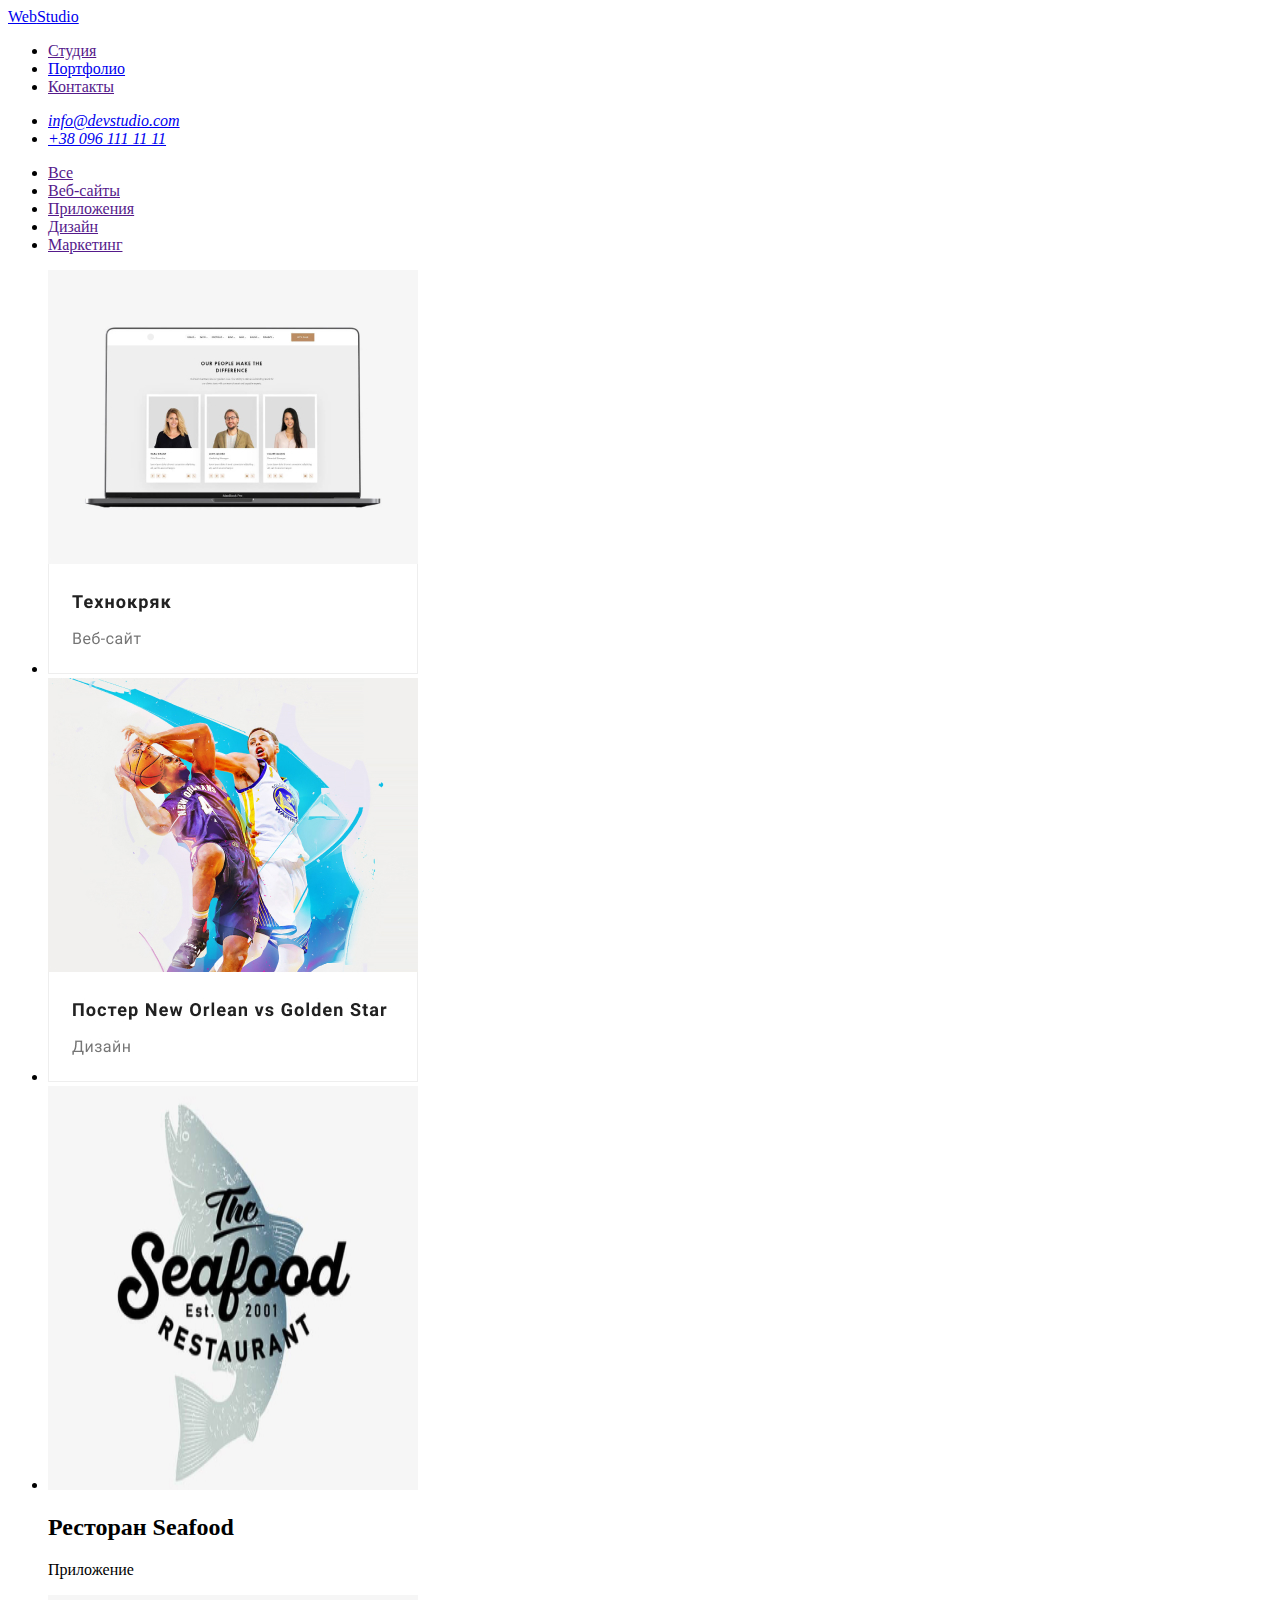
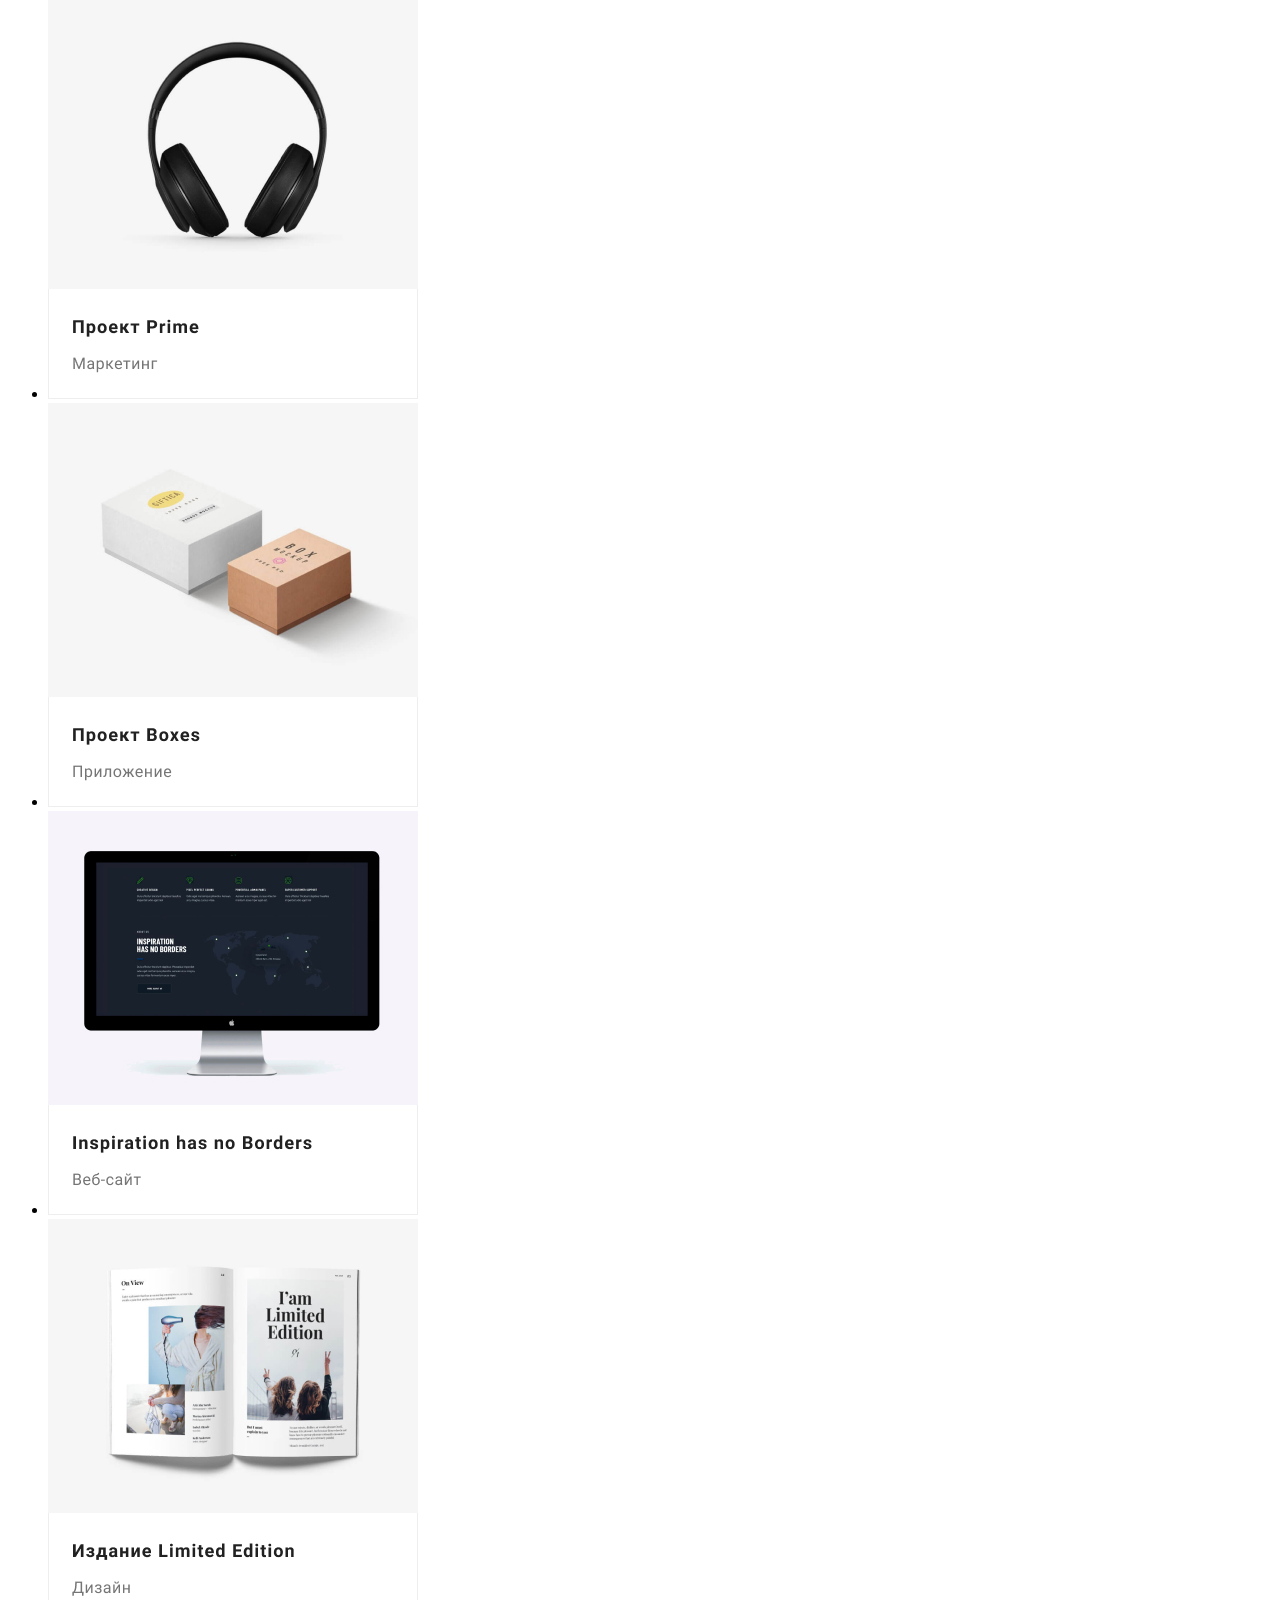
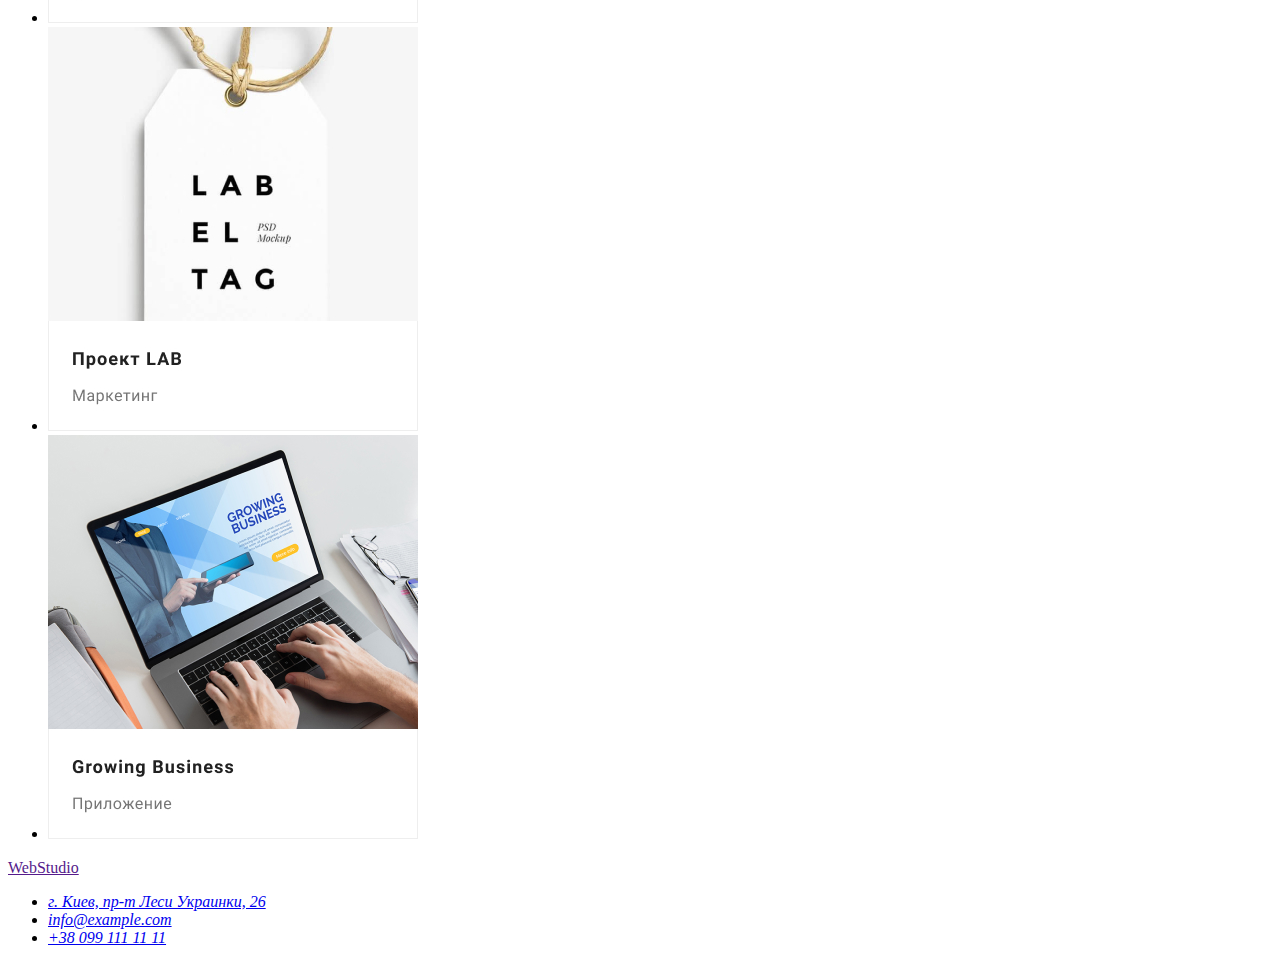
==== portfolio.html @ 6bf0b248 "pазмечает html" ====
<!DOCTYPE html>
<html lang="ru">
  <head>
    <meta charset="UTF-8" />
    <meta name="viewport" content="width=device-width, initial-scale=1.0" />
    <title>Portfolio</title>
  </head>
  <body>
    <!--HEADER-->
    <header>
      <nav>
        <a href="./index.html" lang="en"><span>Web</span>Studio</a>
        <ul>
          <li>
            <a href="">Студия</a>
          </li>
          <li><a href="./portfolio.html">Портфолио</a></li>
          <li>
            <a href="">Контакты</a>
          </li>
        </ul>
      </nav>
      <address>
        <ul>
          <li>
            <a href="mailto:info@devstudio.com">info@devstudio.com</a>
          </li>
          <li>
            <a href="tel:+380961111111">+38 096 111 11 11</a>
          </li>
        </ul>
      </address>
    </header>
    <!--NAVIGATION OUR OFFERS-->
    <section>
      <nav>
        <ul>
          <li><a href="">Все</a></li>
          <li><a href="">Веб-сайты</a></li>
          <li><a href="">Приложения</a></li>
          <li><a href="">Дизайн</a></li>
          <li><a href="">Маркетинг</a></li>
        </ul>
      </nav>
    </section>
    <!--HERO-->
    <main>
      <h1 hidden>То, что мы предлагаем</h1>
      <ul>
        <li>
          <img src="./images/project1.jpg" alt="Веб-сайт 'Технокряк'" width="370" height="404" />
        </li>
        <li>
          <img src="./images/project2.jpg" alt="Постер Нового Орелана" width="370" height="404" />
        </li>
        <li>
          <img src="./images/project3.jpg" alt="Приложение ресторана" width="370" height="404" />
          <h2>Ресторан Seafood</h2>
          <p>Приложение</p>
        </li>
        <li>
          <img src="./images/project4.jpg" alt="Проект маркетинга" width="370" height="404" />
        </li>
        <li>
          <img src="./images/project5.jpg" alt="Приложения проекта" width="370" height="404" />
        </li>
        <li>
          <img src="./images/project6.jpg" alt="Веб-сайт" width="370" height="404" />
        </li>
        <li>
          <img src="./images/project7.jpg" alt="Дизайн издания" width="370" height="404" />
        </li>
        <li>
          <img src="./images/project8.jpg" alt="Проект маркетинга" width="370" height="404" />
        </li>
        <li>
          <img src="./images/project9.jpg" alt="Приложение для бизнеса" width="" height="" />
        </li>
      </ul>
    </main>
    <!--Footer-->
    <footer>
      <a href="" lang="en">WebStudio</a>
      <address>
        <ul>
          <li>
            <a href="https://goo.gl/maps/AMjvVCBeMiwhVF9F8" target="_blank"
              >г. Киев, пр-т Леси Украинки, 26</a
            >
          </li>
          <li><a href="mailto:info@example.com">info@example.com</a></li>
          <li><a href="tel:+380991111111">+38 099 111 11 11</a></li>
        </ul>
      </address>
    </footer>
  </body>
</html>
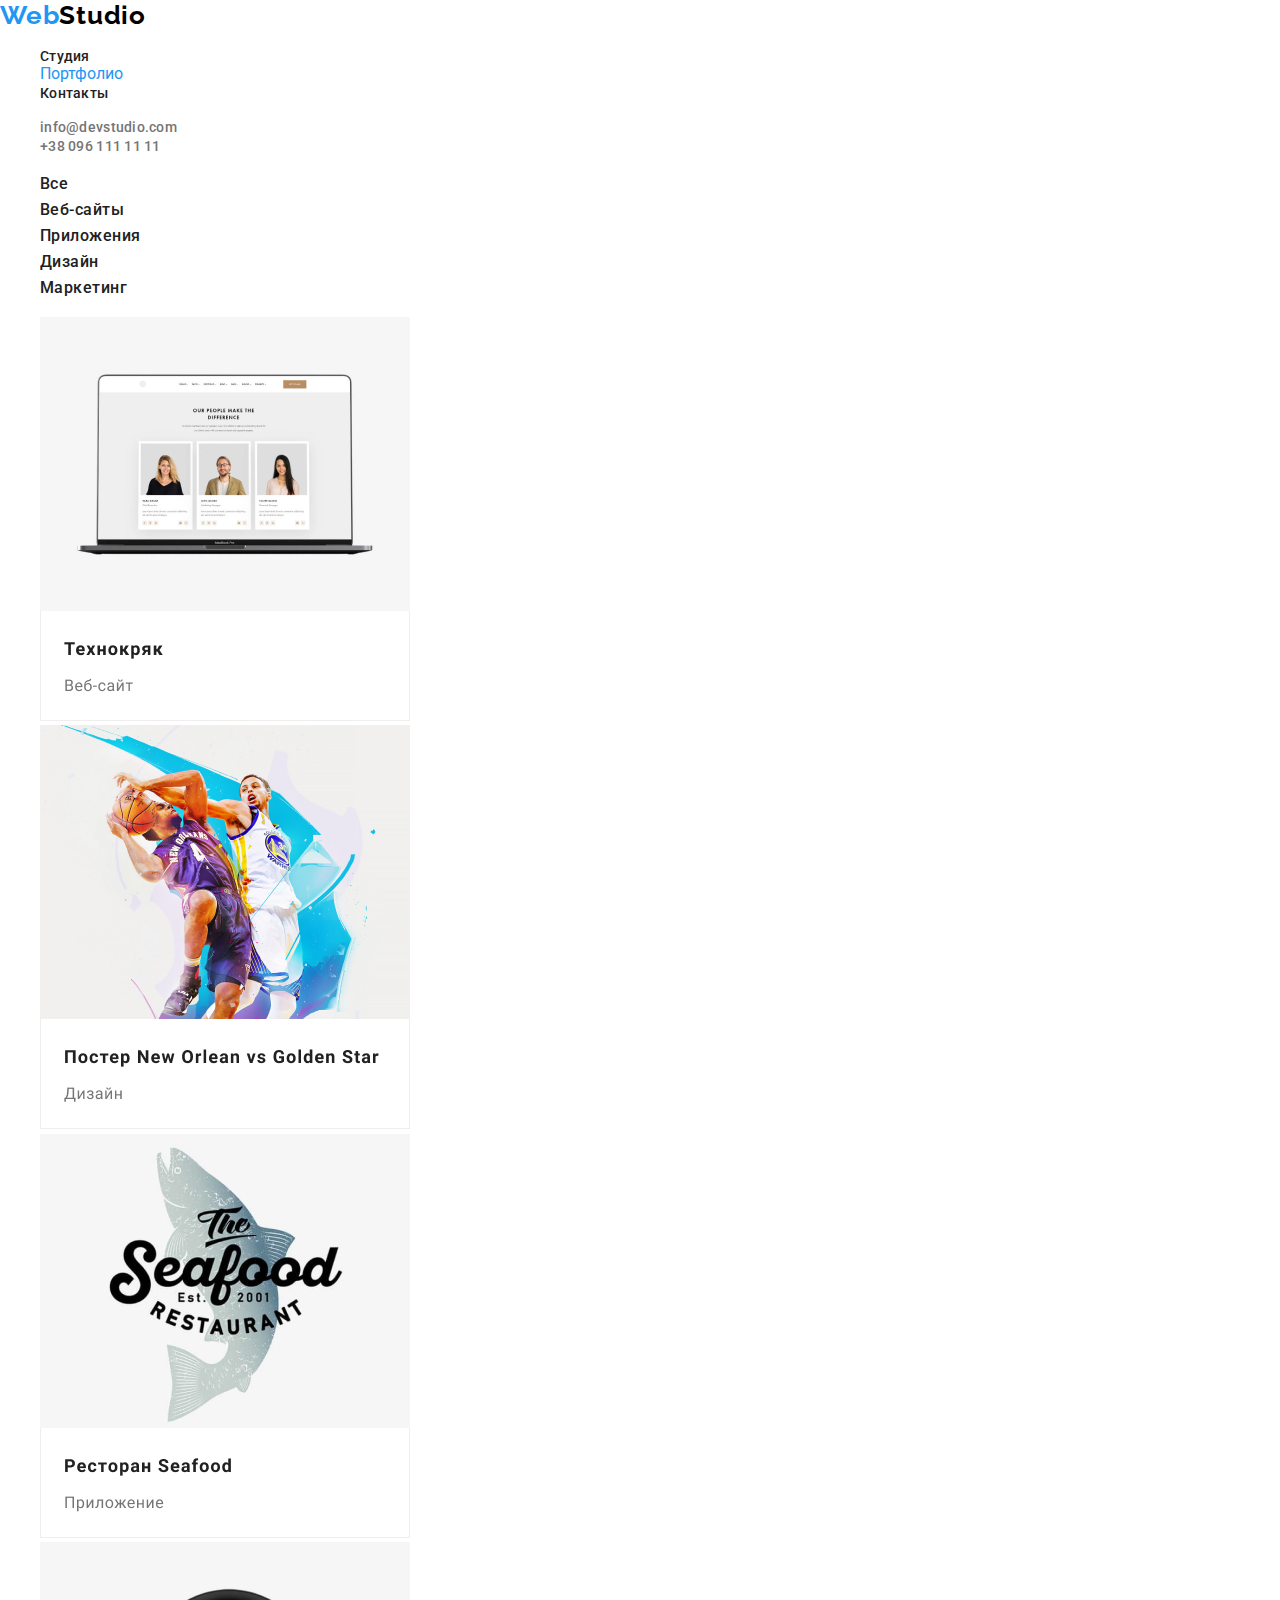
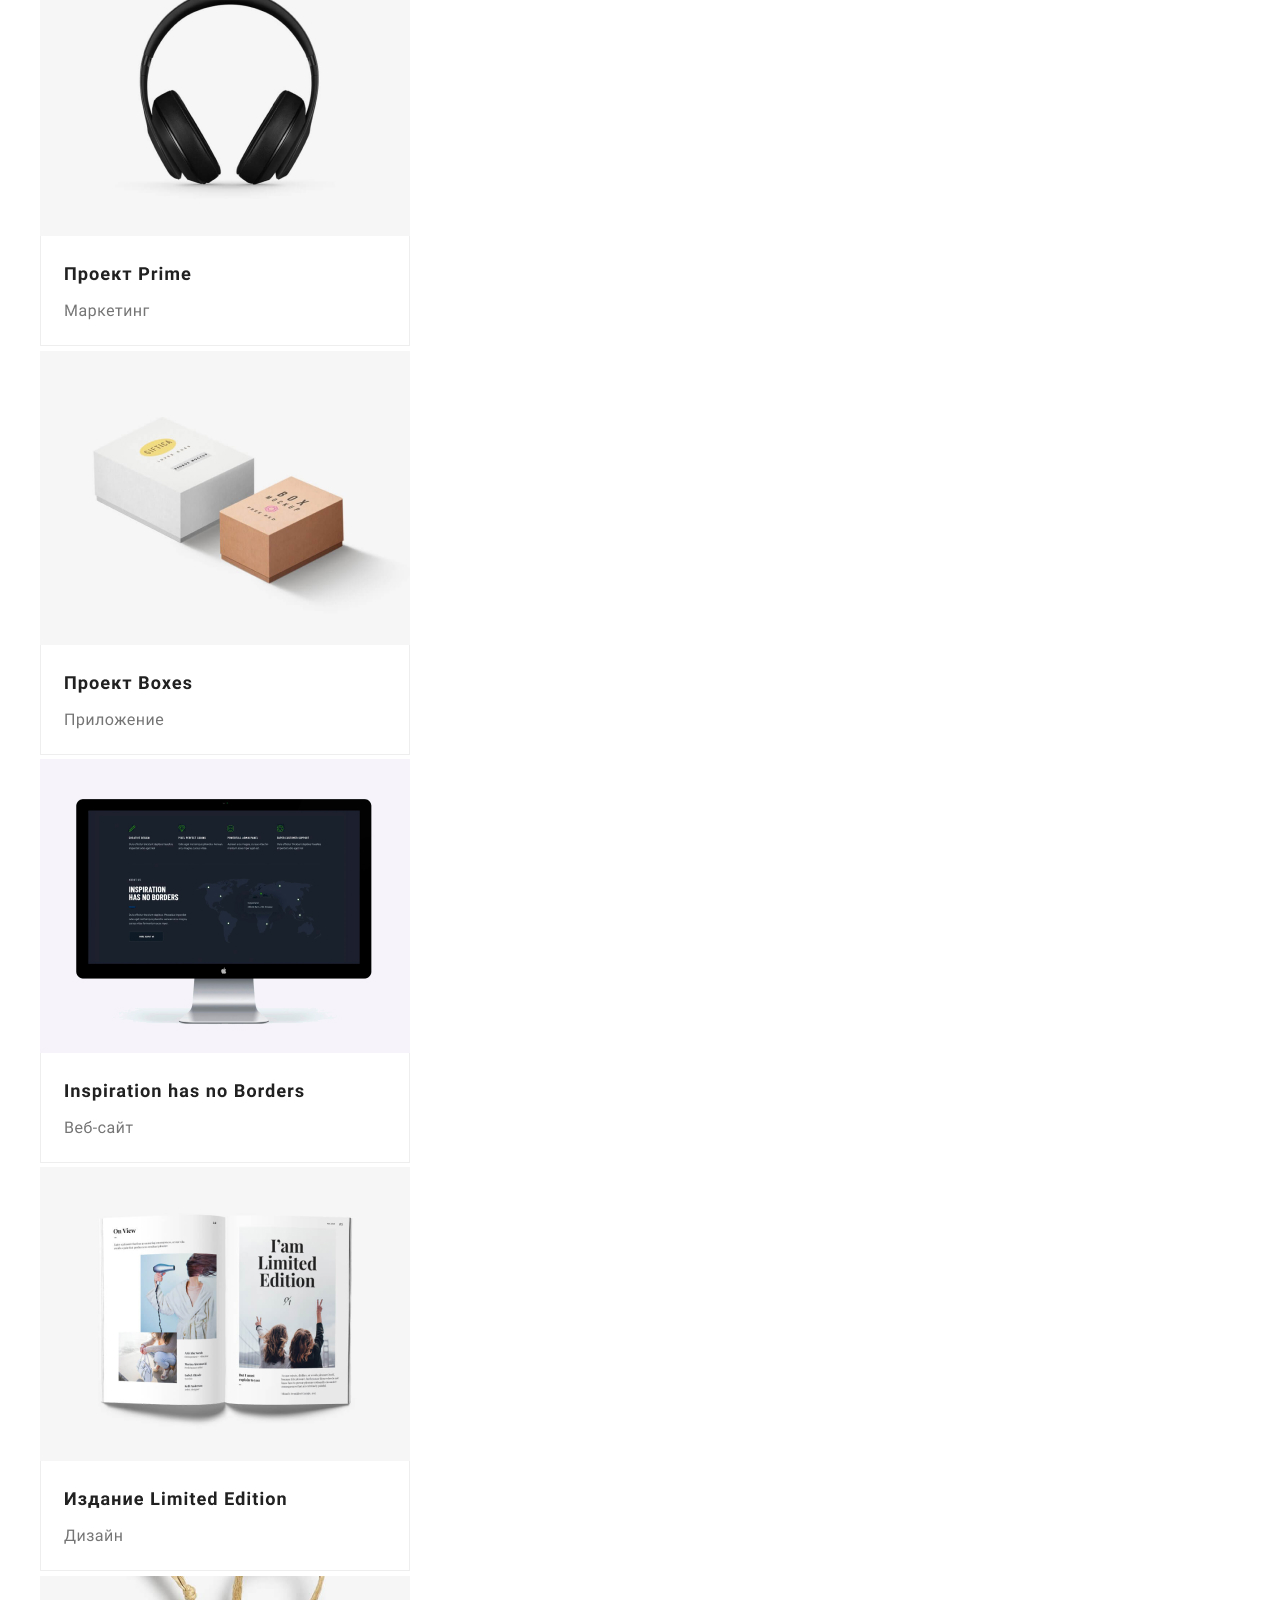
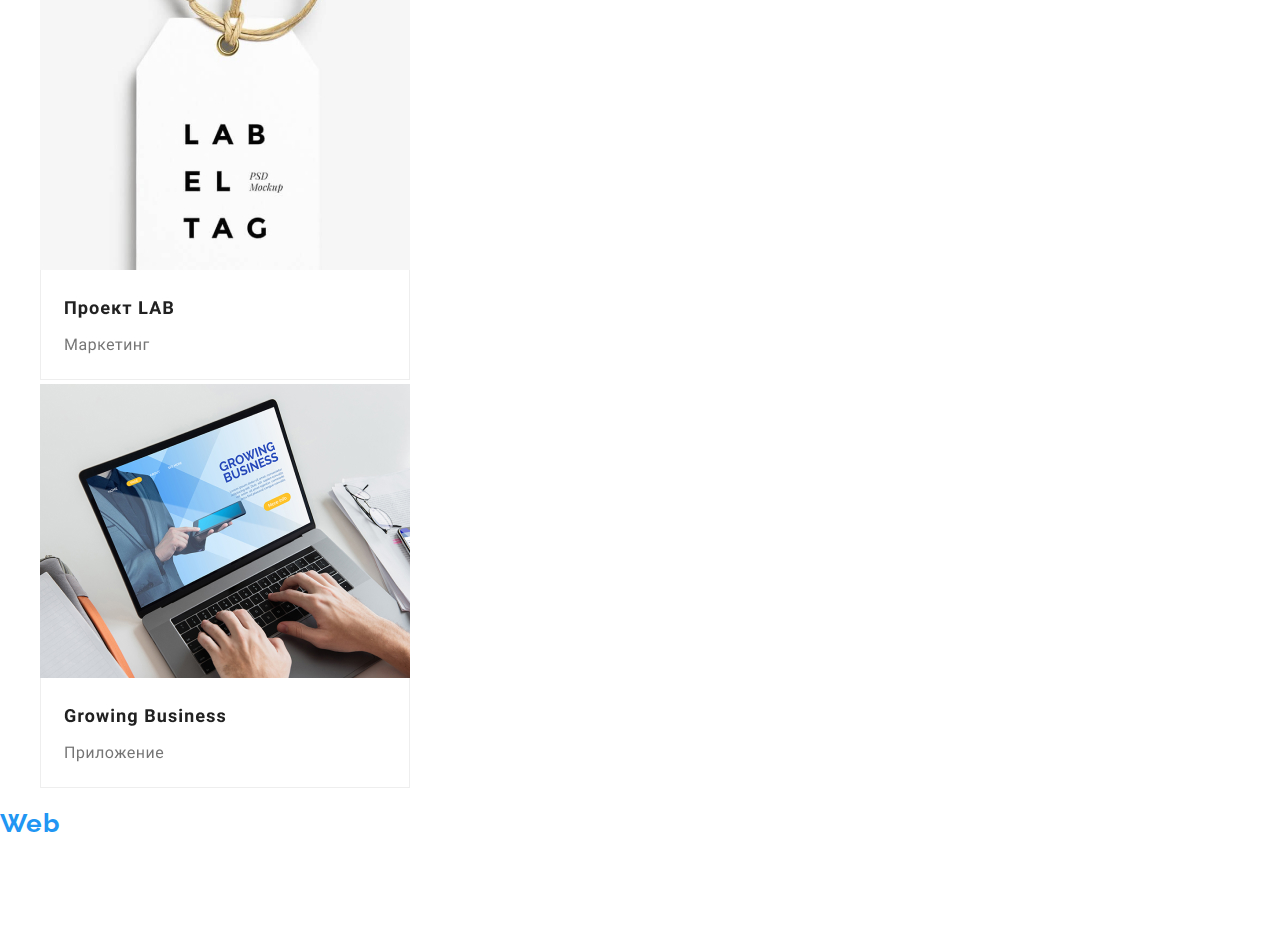
==== commit d5fb26c2: "стилизирует документ с помощью css" ====
--- a/portfolio.html
+++ b/portfolio.html
@@ -4,92 +4,170 @@
     <meta charset="UTF-8" />
     <meta name="viewport" content="width=device-width, initial-scale=1.0" />
     <title>Portfolio</title>
+    <link
+      rel="stylesheet"
+      href="https://cdnjs.cloudflare.com/ajax/libs/modern-normalize/1.0.0/modern-normalize.css"
+    />
+    <link
+      href="https://fonts.googleapis.com/css2?family=Raleway:wght@700&family=Roboto:wght@400;500;700&display=swap"
+      rel="stylesheet"
+    />
+    <link rel="stylesheet" href="./css/styles.css" />
   </head>
   <body>
     <!--HEADER-->
-    <header>
-      <nav>
-        <a href="./index.html" lang="en"><span>Web</span>Studio</a>
-        <ul>
-          <li>
-            <a href="">Студия</a>
+    <header class="header">
+      <nav class="navigation">
+        <a class="logo link logo-color-light-theme" href="./index.html" lang="en">
+          <span class="logo-color">Web</span>Studio</a
+        >
+        <ul class="navigation-list list">
+          <li class="navigation-list-item">
+            <a class="navigation-list-link link" href="">Студия</a>
           </li>
-          <li><a href="./portfolio.html">Портфолио</a></li>
-          <li>
-            <a href="">Контакты</a>
+          <li class="navigation-list-item">
+            <a class="navigation-list-link-portfolio link" href="./portfolio.html">Портфолио</a>
+          </li>
+          <li class="navigation-list-item">
+            <a class="navigation-list-link link" href="">Контакты</a>
           </li>
         </ul>
       </nav>
-      <address>
-        <ul>
-          <li>
-            <a href="mailto:info@devstudio.com">info@devstudio.com</a>
+      <address class="address">
+        <ul class="address-list list">
+          <li class="address-list-item">
+            <a class="address-list-link link" href="mailto:info@devstudio.com"
+              >info@devstudio.com</a
+            >
           </li>
-          <li>
-            <a href="tel:+380961111111">+38 096 111 11 11</a>
+          <li class="address-link-item">
+            <a class="address-list-link link" href="tel:+380961111111">+38 096 111 11 11</a>
           </li>
         </ul>
       </address>
     </header>
-    <!--NAVIGATION OUR OFFERS-->
-    <section>
-      <nav>
-        <ul>
-          <li><a href="">Все</a></li>
-          <li><a href="">Веб-сайты</a></li>
-          <li><a href="">Приложения</a></li>
-          <li><a href="">Дизайн</a></li>
-          <li><a href="">Маркетинг</a></li>
-        </ul>
-      </nav>
-    </section>
-    <!--HERO-->
-    <main>
+    <!--Portfolio-->
+    <main cclass="portfolio">
+      <section class="tabs">
+        <nav class="tabs-nav">
+          <ul class="tabs-list list">
+            <li class="tabs-list-item"><a class="tabs-list-link link" href="">Все</a></li>
+            <li class="tabs-list-item"><a class="tabs-list-link link" href="">Веб-сайты</a></li>
+            <li class="tabs-list-item"><a class="tabs-list-link link" href="">Приложения</a></li>
+            <li class="tabs-list-item"><a class="tabs-list-link link" href="">Дизайн</a></li>
+            <li class="tabs-list-item"><a class="tabs-list-link link" href="">Маркетинг</a></li>
+          </ul>
+        </nav>
+      </section>
       <h1 hidden>То, что мы предлагаем</h1>
-      <ul>
-        <li>
-          <img src="./images/project1.jpg" alt="Веб-сайт 'Технокряк'" width="370" height="404" />
+      <ul class="our-works list">
+        <li class="our-works-item">
+          <img
+            class="our-work-img"
+            src="./images/project1.jpg"
+            alt="Веб-сайт 'Технокряк'"
+            width="370"
+            height="404"
+          />
         </li>
-        <li>
-          <img src="./images/project2.jpg" alt="Постер Нового Орелана" width="370" height="404" />
+        <li class="our=works-item">
+          <img
+            class="our-works-img"
+            src="./images/project2.jpg"
+            alt="Постер Нового Орелана"
+            width="370"
+            height="404"
+          />
         </li>
-        <li>
-          <img src="./images/project3.jpg" alt="Приложение ресторана" width="370" height="404" />
-          <h2>Ресторан Seafood</h2>
-          <p>Приложение</p>
+        <li class="our-works-item">
+          <img
+            class="our-works-img"
+            src="./images/project3.jpg"
+            alt="Приложение ресторана"
+            width="370"
+            height="404"
+          />
         </li>
-        <li>
-          <img src="./images/project4.jpg" alt="Проект маркетинга" width="370" height="404" />
+        <li class="our=works-item">
+          <img
+            class="our-works-img"
+            src="./images/project4.jpg"
+            alt="Проект маркетинга"
+            width="370"
+            height="404"
+          />
         </li>
-        <li>
-          <img src="./images/project5.jpg" alt="Приложения проекта" width="370" height="404" />
+        <li class="our=works-item">
+          <img
+            class="our-works-img"
+            src="./images/project5.jpg"
+            alt="Приложения проекта"
+            width="370"
+            height="404"
+          />
         </li>
-        <li>
-          <img src="./images/project6.jpg" alt="Веб-сайт" width="370" height="404" />
+        <li class="our=works-item">
+          <img
+            class="our-works-img"
+            src="./images/project6.jpg"
+            alt="Веб-сайт"
+            width="370"
+            height="404"
+          />
         </li>
-        <li>
-          <img src="./images/project7.jpg" alt="Дизайн издания" width="370" height="404" />
+        <li class="our=works-item">
+          <img
+            class="our-works-img"
+            src="./images/project7.jpg"
+            alt="Дизайн издания"
+            width="370"
+            height="404"
+          />
         </li>
-        <li>
-          <img src="./images/project8.jpg" alt="Проект маркетинга" width="370" height="404" />
+        <li class="our=works-item">
+          <img
+            class="our-works-img"
+            src="./images/project8.jpg"
+            alt="Проект маркетинга"
+            width="370"
+            height="404"
+          />
         </li>
-        <li>
-          <img src="./images/project9.jpg" alt="Приложение для бизнеса" width="" height="" />
+        <li class="our=works-item">
+          <img
+            class="our-works-img"
+            src="./images/project9.jpg"
+            alt="Приложение для бизнеса"
+            width=""
+            height=""
+          />
         </li>
       </ul>
     </main>
     <!--Footer-->
-    <footer>
-      <a href="" lang="en">WebStudio</a>
-      <address>
-        <ul>
-          <li>
-            <a href="https://goo.gl/maps/AMjvVCBeMiwhVF9F8" target="_blank"
+    <footer class="footer">
+      <a class="logo link logo-color-dark-theme" href="./index.html" lang="en">
+        <span class="logo-color">Web</span>Studio</a
+      >
+      <address class="address-footer">
+        <ul class="address-footer-list list">
+          <li class="address-footer-list-item">
+            <a
+              class="address-footer-img link footer-color-address-link"
+              href="https://goo.gl/maps/AMjvVCBeMiwhVF9F8"
+              target="_blank"
               >г. Киев, пр-т Леси Украинки, 26</a
             >
           </li>
-          <li><a href="mailto:info@example.com">info@example.com</a></li>
-          <li><a href="tel:+380991111111">+38 099 111 11 11</a></li>
+            <a class="navigation-list-link link footer-color-link" href="mailto:info@example.com"
+              >info@example.com</a
+            >
+          </li>
+          <li class="address-footer-list-item">
+            <a class="navigation-list-link link footer-color-link" href="tel:+380991111111"
+              >+38 099 111 11 11</a
+            >
+          </li>
         </ul>
       </address>
     </footer>
--- a/css/styles.css
+++ b/css/styles.css
@@ -0,0 +1,171 @@
+:root {
+  --accent-color: #2196f3;
+  --main-font: "Roboto", sans-serif;
+  --secondary-font: "Raleway", sans-serif;
+  --title-color: #212121;
+  --description-color: #757575;
+  --color-logo-dark-theme: #000000;
+  --footer-color-link: rgba(255, 255, 255, 0.6);
+  --color-modal-btn-address: #ffffff;
+}
+body {
+  font-family: var(--main-font);
+  font-style: normal;
+}
+.list {
+  list-style: none;
+}
+.link {
+  text-decoration: none;
+}
+.address {
+  font-style: normal;
+}
+/*================HEADER================== */
+.logo {
+  font-family: var(--secondary-font);
+  font-weight: 700;
+  font-size: 26px;
+  line-height: 1.192;
+  letter-spacing: 0.03em;
+}
+.logo-color-light-theme,
+.logo-color-light-theme:hover,
+.logo-color-light-theme:focus {
+  color: var(--color-logo-dark-theme);
+}
+.logo-color-dark-theme,
+.logo-color-dark-theme:hover,
+.logo-color-dark-theme:focus {
+  color: var(--color-modal-btn-address);
+}
+.logo-color {
+  color: var(--accent-color);
+}
+.navigation-list-link {
+  font-weight: 500;
+  font-size: 14px;
+  line-height: 1.143;
+  letter-spacing: 0.02em;
+  color: var(--title-color);
+}
+.address-list-link {
+  font-weight: 500;
+  font-size: 14px;
+  line-height: 1.143;
+  letter-spacing: 0.02em;
+  color: var(--description-color);
+}
+
+.navigation-list-link:hover,
+.navigation-list-link:focus {
+  color: var(--accent-color);
+}
+
+.address-list-link:hover,
+.address-list-link:focus {
+  color: var(--accent-color);
+}
+/*================END HEADER================== */
+
+/*================HERO================== */
+.hero-title {
+  font-weight: 900;
+  font-size: 44px;
+  line-height: 1.364;
+  text-align: center;
+  letter-spacing: 0.06em;
+  text-transform: uppercase;
+}
+.modal-btn {
+  font-family: var(--main-font);
+  font-style: normal;
+  font-weight: 700;
+  font-size: 16px;
+  line-height: 1.875;
+  display: flex;
+  align-items: center;
+  text-align: center;
+  letter-spacing: 0.06em;
+  color: var(--color-modal-btn-address);
+}
+/*================END HERO================== */
+
+/*================ADVANTAGES================== */
+.adv-list-title {
+  font-family: var(--main-font);
+  font-style: normal;
+  font-weight: 700;
+  font-size: 14px;
+  line-height: 1.143;
+  letter-spacing: 0.03em;
+  text-transform: uppercase;
+  color: var(--title-color);
+}
+.adventages-list-description {
+  font-weight: 400;
+  font-size: 14px;
+  line-height: 1.714;
+  letter-spacing: 0.03em;
+  color: var(--description-color);
+}
+/*===============END ADVANTAGES================== */
+
+/*=================OUR TEAM====================== */
+.title {
+  font-weight: 700;
+  font-size: 36px;
+  line-height: 1.167;
+  text-align: center;
+  letter-spacing: 0.03em;
+  color: var(--title-color);
+}
+.team-list-item {
+  font-weight: 500;
+  font-size: 16px;
+  line-height: 1.188;
+  text-align: center;
+  letter-spacing: 0.03em;
+  color: var(--title-color);
+}
+.team-list-description {
+  font-weight: normal;
+  font-size: 16px;
+  line-height: 1.188;
+  text-align: center;
+  letter-spacing: 0.03em;
+  color: var(--description-color);
+}
+/*===============END OUR TEAM===================== */
+
+/*=================FOOTER====================== */
+.footer-color-link {
+  color: var(--footer-color-link);
+}
+.footer-color-address-link {
+  color: var(--color-modal-btn-address);
+}
+.footer-color-address-link:hover,
+.footer-color-address-link:focus {
+  color: var(--accent-color);
+}
+/*=================END FOOTER====================== */
+
+/*=================PORTFOLIO====================== */
+.navigation-list-link-portfolio,
+.navigation-list-link-portfolio:hover {
+  color: var(--accent-color);
+}
+.tabs-list-link {
+  font-weight: 500;
+  font-size: 16px;
+  line-height: 1.625;
+  text-align: center;
+  letter-spacing: 0.03em;
+  color: var(--title-color);
+}
+.tabs-list-link:hover,
+.tabs-link-link:focus {
+  color: var(--color-modal-btn-address);
+}
+/*===============END PORTFOLIO==================== */
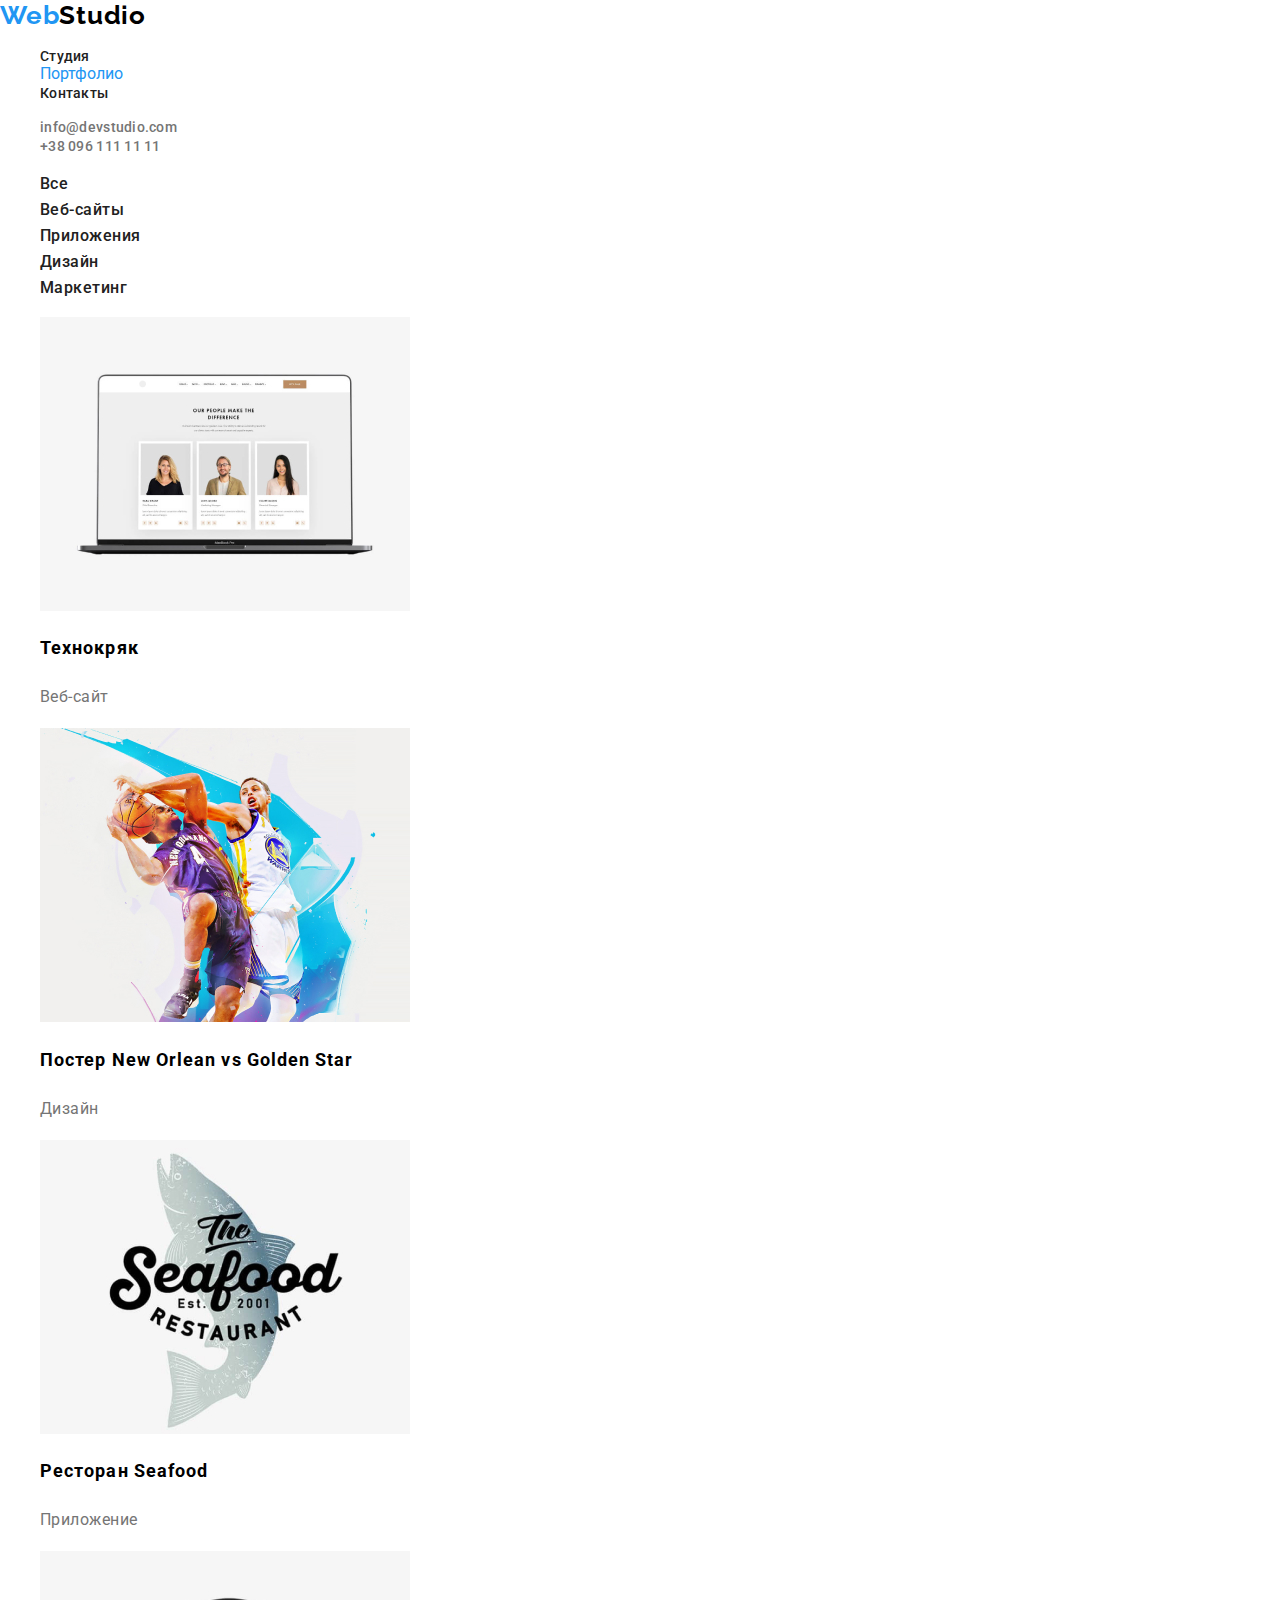
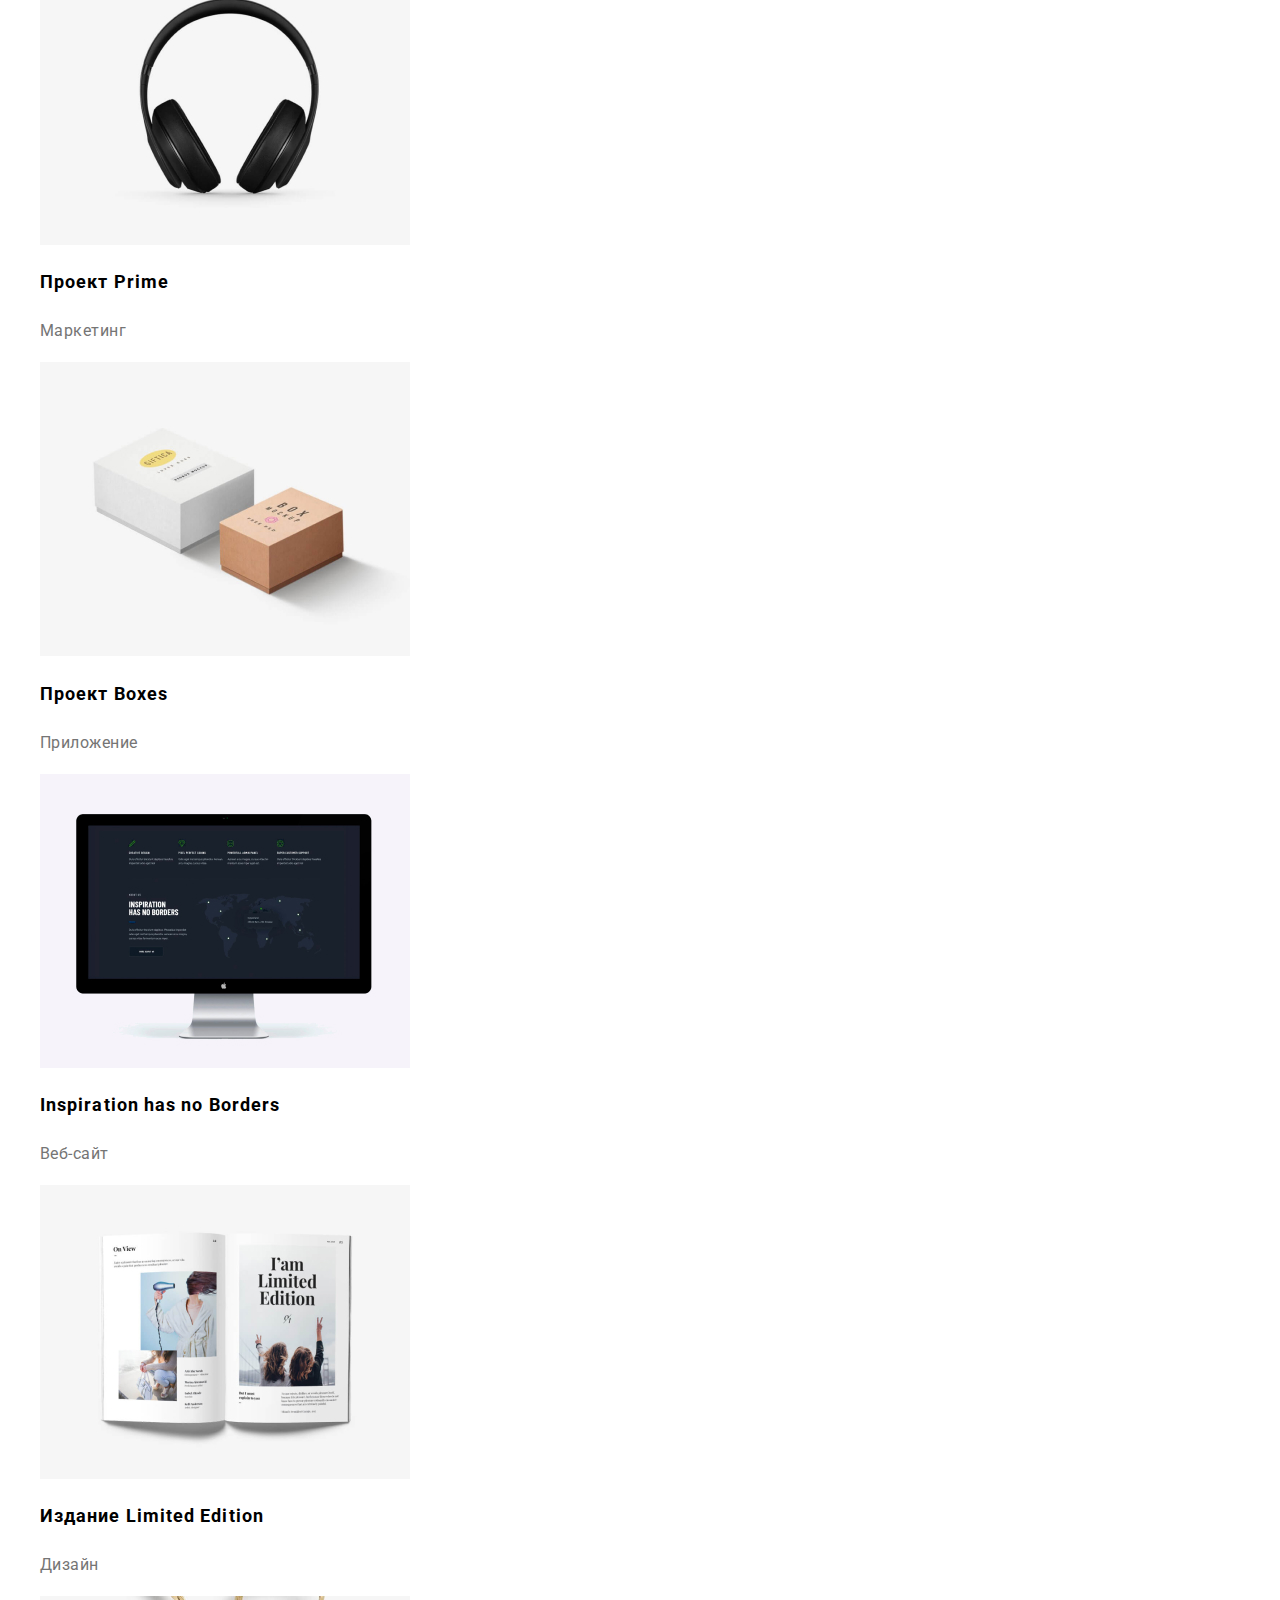
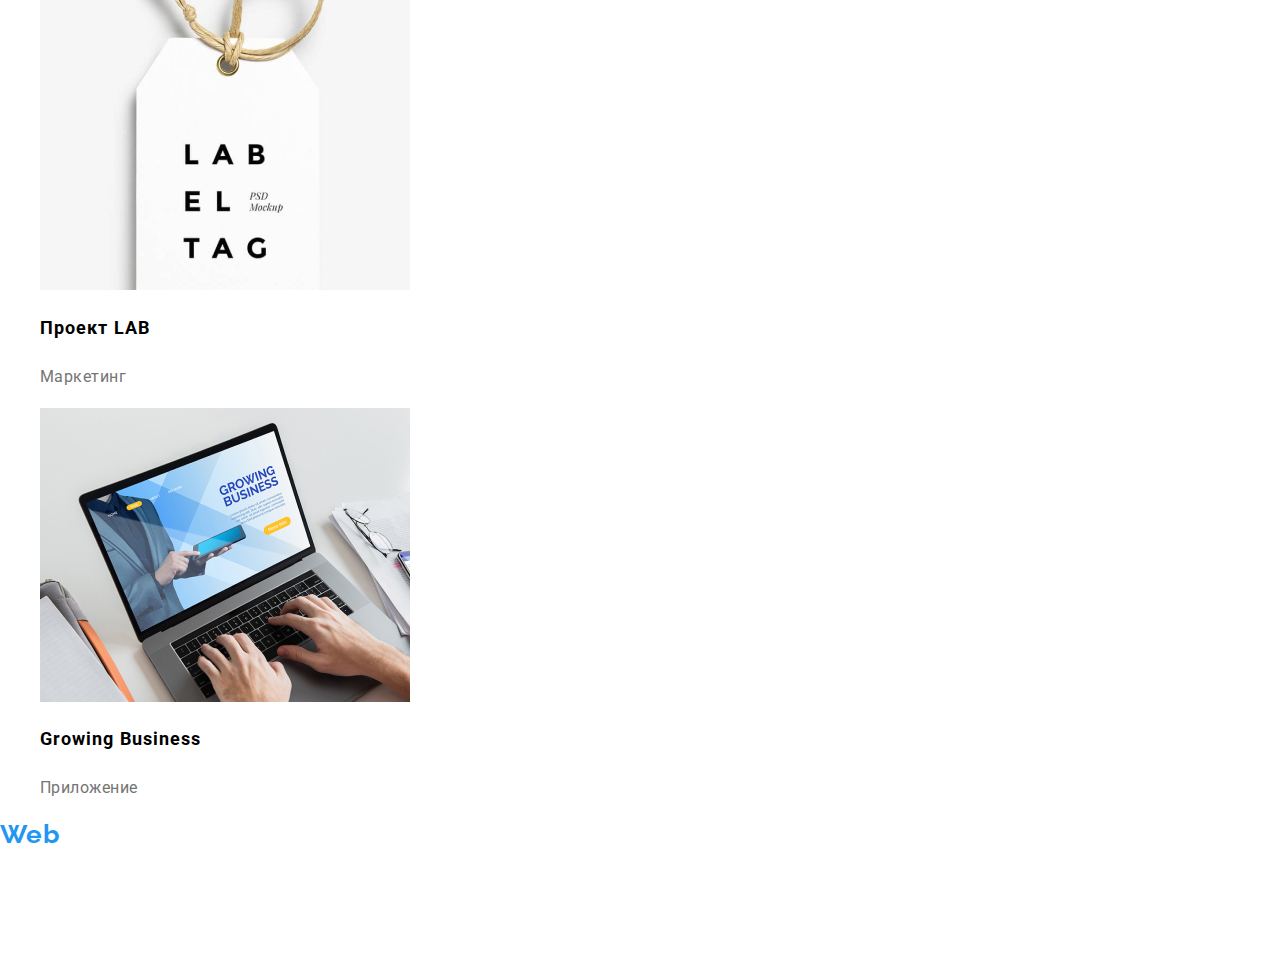
==== commit d6630281: "отображает в картинках заголовки и описание, отображает стили в фоотере" ====
--- a/portfolio.html
+++ b/portfolio.html
@@ -47,8 +47,9 @@
       </address>
     </header>
     <!--Portfolio-->
-    <main cclass="portfolio">
+    <main class="portfolio">
       <section class="tabs">
+        <h2 hidden>Примеры наших работ</h2>
         <nav class="tabs-nav">
           <ul class="tabs-list list">
             <li class="tabs-list-item"><a class="tabs-list-link link" href="">Все</a></li>
@@ -67,8 +68,10 @@
             src="./images/project1.jpg"
             alt="Веб-сайт 'Технокряк'"
             width="370"
-            height="404"
+            height="294"
           />
+          <h2 class="our-work-title">Технокряк</h2>
+          <p class="our-work-description">Веб-сайт</p>
         </li>
         <li class="our=works-item">
           <img
@@ -76,8 +79,10 @@
             src="./images/project2.jpg"
             alt="Постер Нового Орелана"
             width="370"
-            height="404"
+            height="294"
           />
+          <h2 class="our-work-title">Постер New Orlean vs Golden Star</h2>
+          <p class="our-work-description">Дизайн</p>
         </li>
         <li class="our-works-item">
           <img
@@ -85,8 +90,10 @@
             src="./images/project3.jpg"
             alt="Приложение ресторана"
             width="370"
-            height="404"
+            height="294"
           />
+          <h2 class="our-work-title">Ресторан Seafood</h2>
+          <p class="our-work-description">Приложение</p>
         </li>
         <li class="our=works-item">
           <img
@@ -94,8 +101,10 @@
             src="./images/project4.jpg"
             alt="Проект маркетинга"
             width="370"
-            height="404"
+            height="294"
           />
+          <h2 class="our-work-title">Проект Prime</h2>
+          <p class="our-work-description">Маркетинг</p>
         </li>
         <li class="our=works-item">
           <img
@@ -103,8 +112,10 @@
             src="./images/project5.jpg"
             alt="Приложения проекта"
             width="370"
-            height="404"
+            height="294"
           />
+          <h2 class="our-work-title">Проект Boxes</h2>
+          <p class="our-work-description">Приложение</p>
         </li>
         <li class="our=works-item">
           <img
@@ -112,8 +123,10 @@
             src="./images/project6.jpg"
             alt="Веб-сайт"
             width="370"
-            height="404"
+            height="294"
           />
+          <h2 class="our-work-title">Inspiration has no Borders</h2>
+          <p class="our-work-description">Веб-сайт</p>
         </li>
         <li class="our=works-item">
           <img
@@ -121,8 +134,10 @@
             src="./images/project7.jpg"
             alt="Дизайн издания"
             width="370"
-            height="404"
+            height="294"
           />
+          <h2 class="our-work-title">Издание Limited Edition</h2>
+          <p class="our-work-description">Дизайн</p>
         </li>
         <li class="our=works-item">
           <img
@@ -130,17 +145,21 @@
             src="./images/project8.jpg"
             alt="Проект маркетинга"
             width="370"
-            height="404"
+            height="294"
           />
+          <h2 class="our-work-title">Проект LAB</h2>
+          <p class="our-work-description">Маркетинг</p>
         </li>
         <li class="our=works-item">
           <img
             class="our-works-img"
             src="./images/project9.jpg"
             alt="Приложение для бизнеса"
-            width=""
-            height=""
+            width="370"
+            height="294"
           />
+          <h2 class="our-work-title">Growing Business</h2>
+          <p class="our-work-description">Приложение</p>
         </li>
       </ul>
     </main>
@@ -153,20 +172,17 @@
         <ul class="address-footer-list list">
           <li class="address-footer-list-item">
             <a
-              class="address-footer-img link footer-color-address-link"
+              class="address-footer-link link"
               href="https://goo.gl/maps/AMjvVCBeMiwhVF9F8"
               target="_blank"
               >г. Киев, пр-т Леси Украинки, 26</a
             >
           </li>
-            <a class="navigation-list-link link footer-color-link" href="mailto:info@example.com"
-              >info@example.com</a
-            >
+          <li class="address-footer-list-item">
+            <a class="address-footer-link link" href="mailto:info@example.com">info@example.com</a>
           </li>
           <li class="address-footer-list-item">
-            <a class="navigation-list-link link footer-color-link" href="tel:+380991111111"
-              >+38 099 111 11 11</a
-            >
+            <a class="address-footer-link link" href="tel:+380991111111">+38 099 111 11 11</a>
           </li>
         </ul>
       </address>
--- a/css/styles.css
+++ b/css/styles.css
@@ -139,22 +139,40 @@
 /*===============END OUR TEAM===================== */
 
 /*=================FOOTER====================== */
-.footer-color-link {
+.address-footer-link {
+  font-family: Roboto;
+  font-style: normal;
+  font-weight: 400;
+  font-size: 14px;
+  line-height: 1.714;
+  letter-spacing: 0.03em;
   color: var(--footer-color-link);
 }
-.footer-color-address-link {
+.address-footer-link:hover,
+.address-footer-link:focus {
   color: var(--color-modal-btn-address);
 }
-.footer-color-address-link:hover,
-.footer-color-address-link:focus {
-  color: var(--accent-color);
-}
+
 /*=================END FOOTER====================== */
 
 /*=================PORTFOLIO====================== */
 .navigation-list-link-portfolio,
 .navigation-list-link-portfolio:hover {
   color: var(--accent-color);
+}
+.our-work-title {
+  font-weight: 700;
+  font-size: 18px;
+  line-height: 2;
+  letter-spacing: 0.06em;
+  color: vae(--title-color);
+}
+.our-work-description {
+  font-weight: 400;
+  font-size: 16px;
+  line-height: 1.875;
+  letter-spacing: 0.03em;
+  color: var(--description-color);
 }
 .tabs-list-link {
   font-weight: 500;
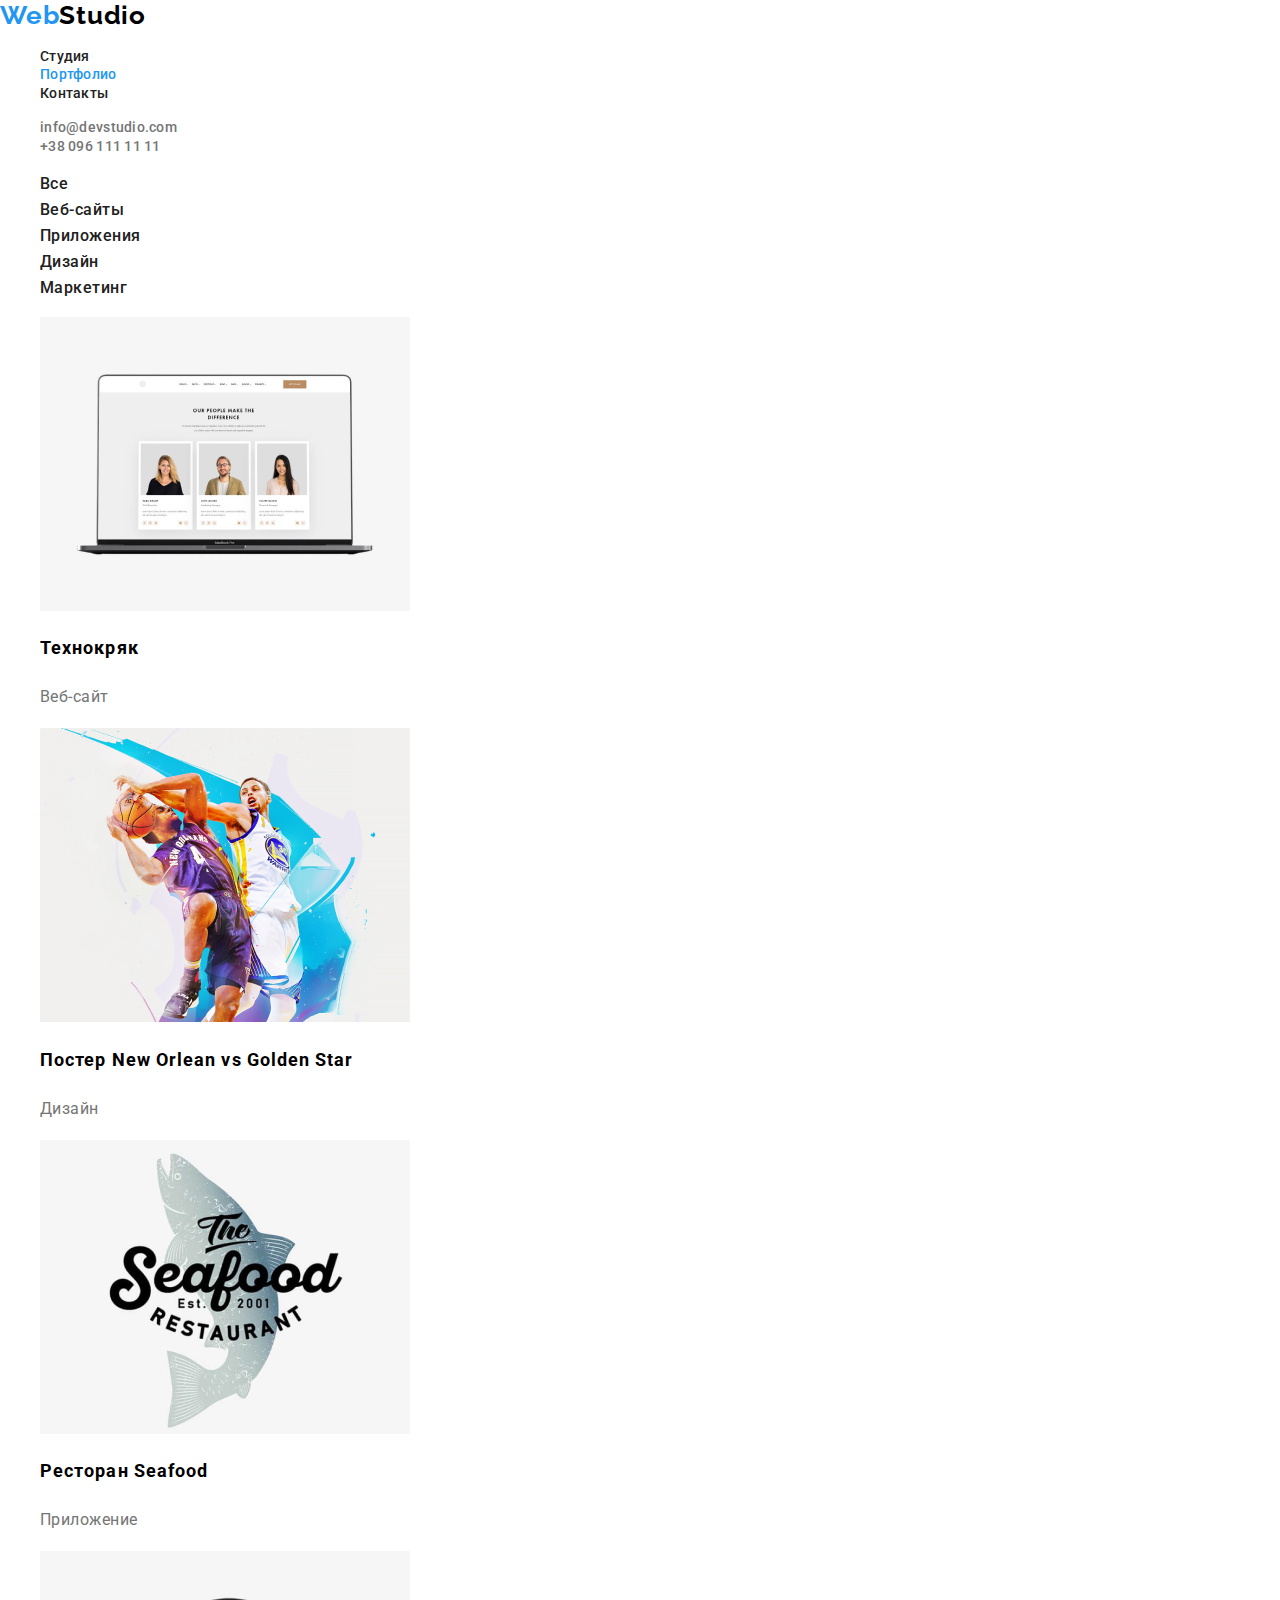
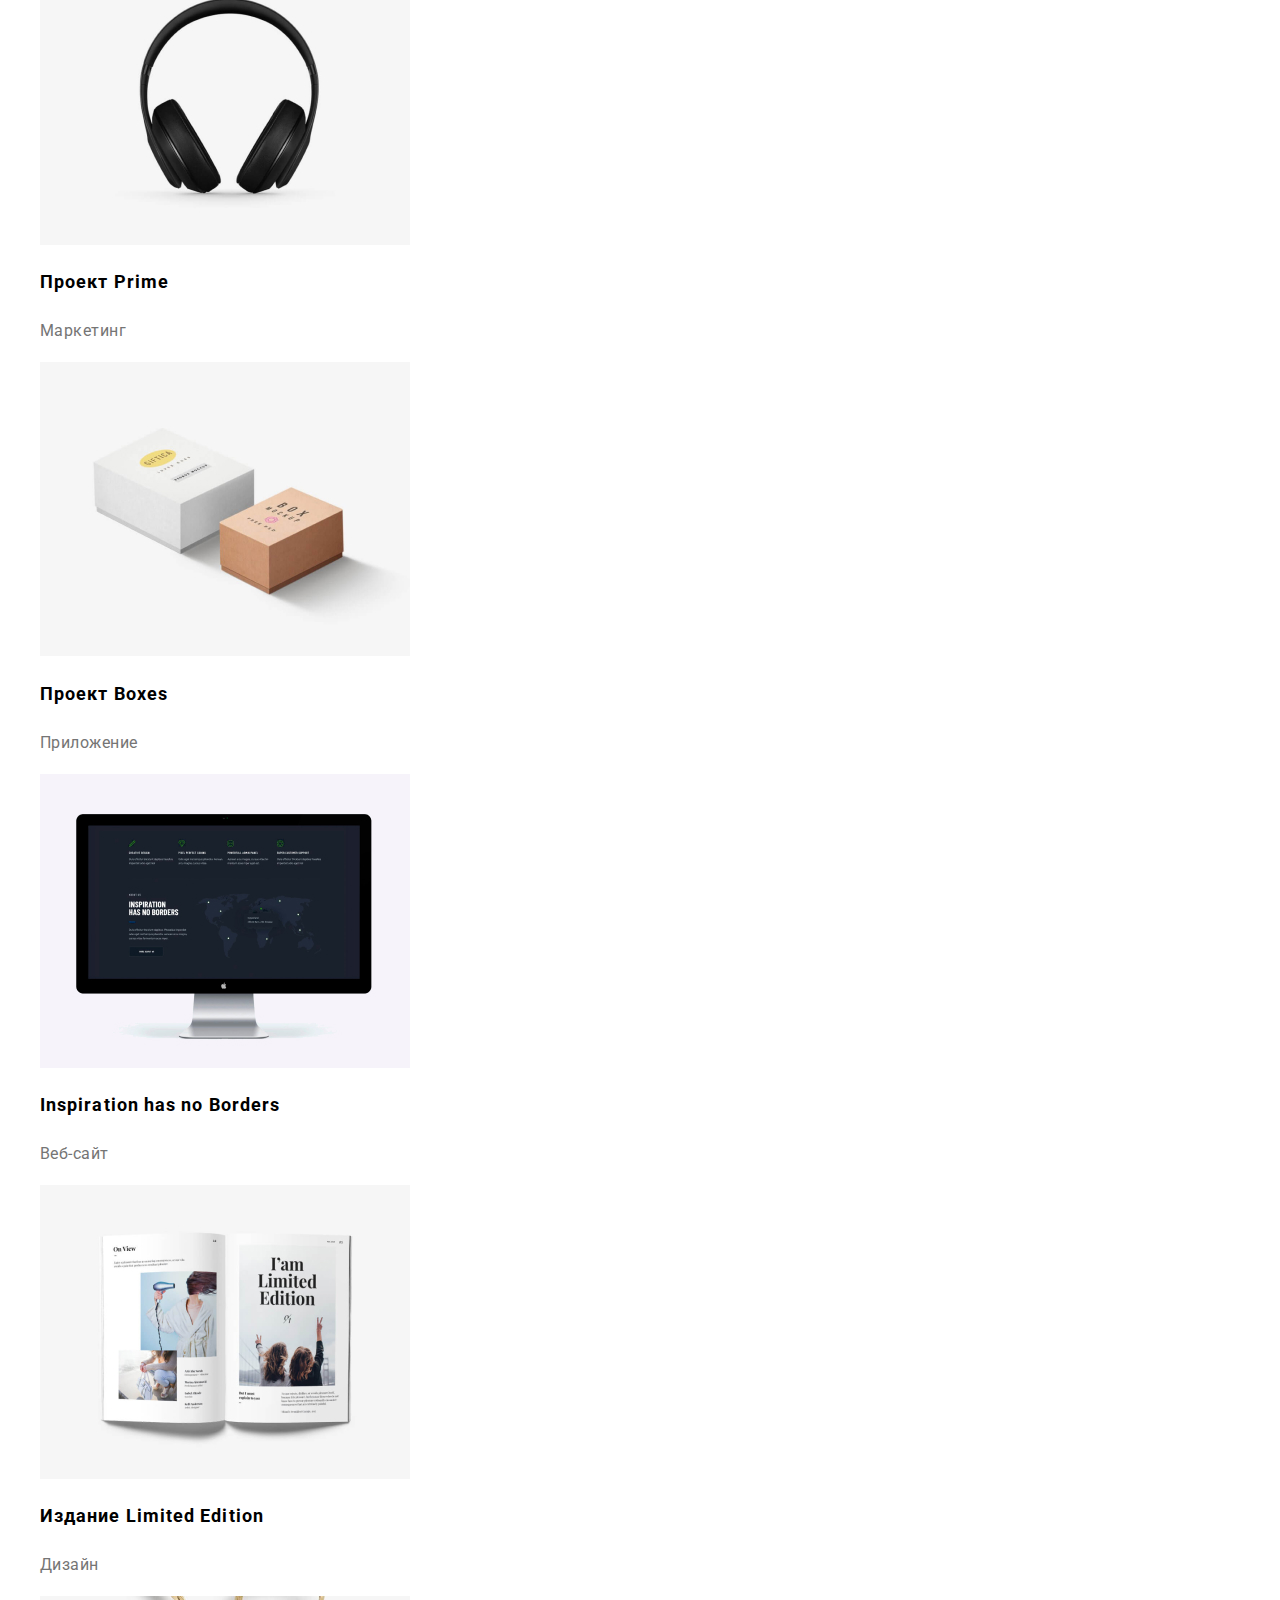
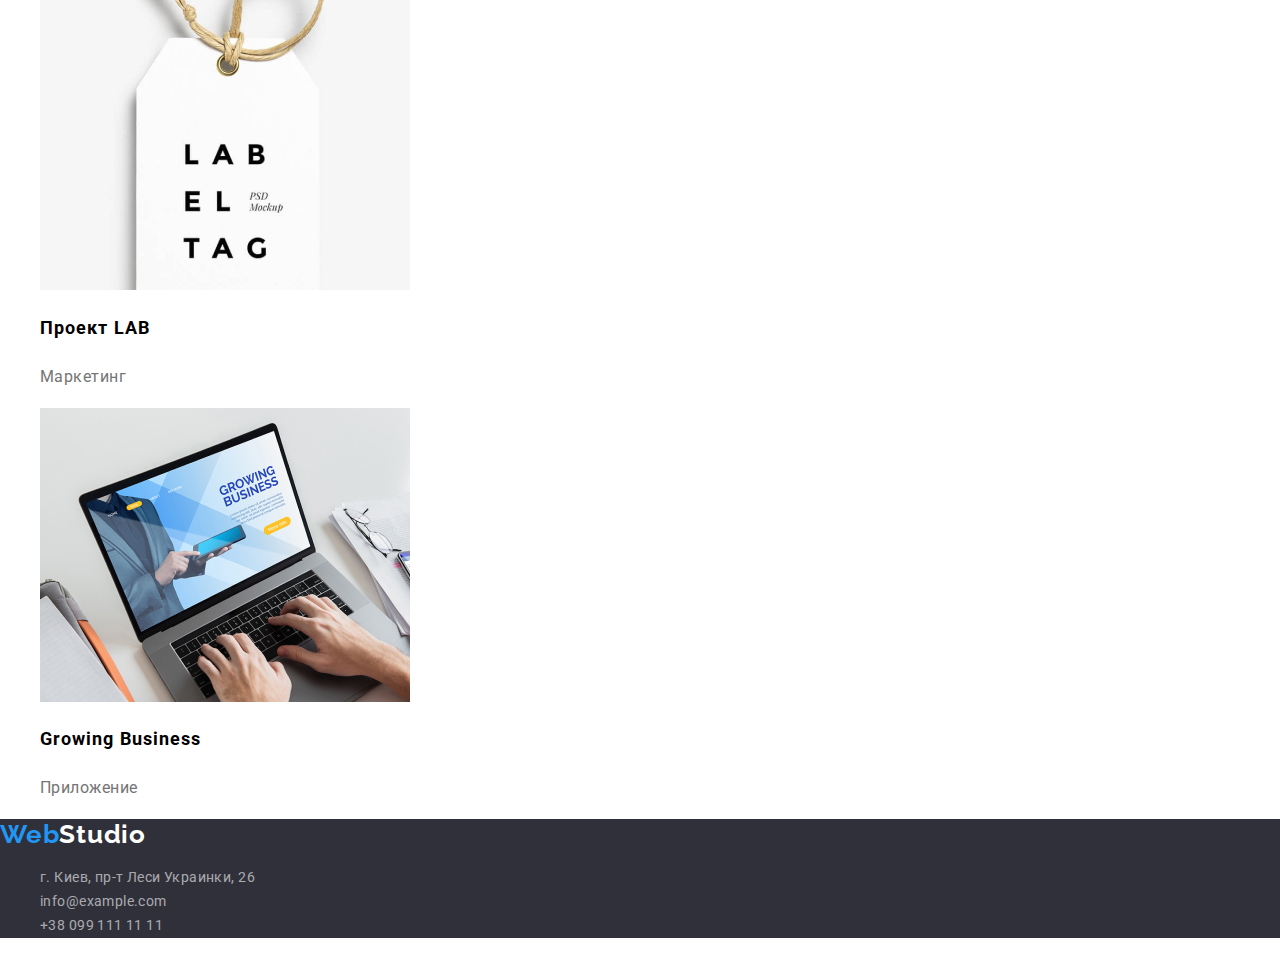
==== commit 36175538: "переходит по вкладке "Студия" на главную страницу" ====
--- a/portfolio.html
+++ b/portfolio.html
@@ -23,10 +23,12 @@
         >
         <ul class="navigation-list list">
           <li class="navigation-list-item">
-            <a class="navigation-list-link link" href="">Студия</a>
+            <a class="navigation-list-link link" href="./index.html">Студия</a>
           </li>
           <li class="navigation-list-item">
-            <a class="navigation-list-link-portfolio link" href="./portfolio.html">Портфолио</a>
+            <a class="navigation-list-link link activ-navigation-tab" href="./portfolio.html"
+              >Портфолио</a
+            >
           </li>
           <li class="navigation-list-item">
             <a class="navigation-list-link link" href="">Контакты</a>
--- a/css/styles.css
+++ b/css/styles.css
@@ -7,6 +7,7 @@
   --color-logo-dark-theme: #000000;
   --footer-color-link: rgba(255, 255, 255, 0.6);
   --color-modal-btn-address: #ffffff;
+  --footer-color: #2f303a;
 }
 body {
   font-family: var(--main-font);
@@ -152,12 +153,14 @@
 .address-footer-link:focus {
   color: var(--color-modal-btn-address);
 }
+.footer {
+  background-color: var(--footer-color);
+}
 
 /*=================END FOOTER====================== */
 
 /*=================PORTFOLIO====================== */
-.navigation-list-link-portfolio,
-.navigation-list-link-portfolio:hover {
+.activ-navigation-tab {
   color: var(--accent-color);
 }
 .our-work-title {
